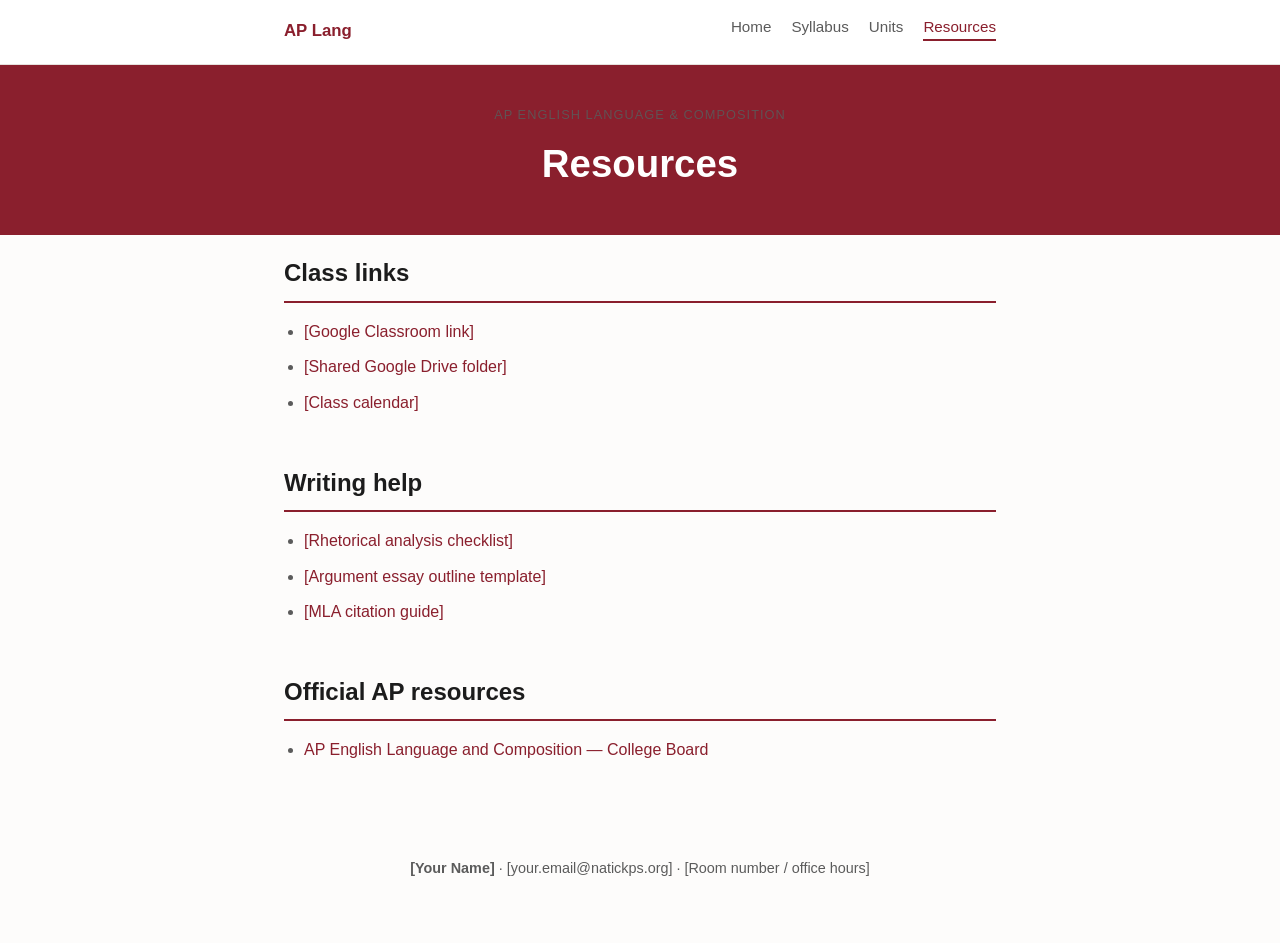
==== resources.html @ e85fa3b9 "Restructure into multi-page site with nav (home, syllabus, units, resources)" ====
<!DOCTYPE html>
<html lang="en">
<head>
  <meta charset="UTF-8">
  <meta name="viewport" content="width=device-width, initial-scale=1.0">
  <title>Resources — AP Lang</title>
  <link rel="stylesheet" href="style.css">
</head>
<body>
  <nav class="site-nav">
    <div class="container nav-inner">
      <a class="brand" href="index.html">AP Lang</a>
      <ul>
        <li><a href="index.html">Home</a></li>
        <li><a href="syllabus.html">Syllabus</a></li>
        <li><a href="units.html">Units</a></li>
        <li><a href="resources.html" class="current">Resources</a></li>
      </ul>
    </div>
  </nav>

  <header class="hero hero-small">
    <div class="container">
      <p class="eyebrow">AP English Language &amp; Composition</p>
      <h1>Resources</h1>
    </div>
  </header>

  <main class="container">

    <section id="class-links">
      <h2>Class links</h2>
      <ul>
        <li><a href="#">[Google Classroom link]</a></li>
        <li><a href="#">[Shared Google Drive folder]</a></li>
        <li><a href="#">[Class calendar]</a></li>
      </ul>
    </section>

    <section id="writing-help">
      <h2>Writing help</h2>
      <ul>
        <li><a href="#">[Rhetorical analysis checklist]</a></li>
        <li><a href="#">[Argument essay outline template]</a></li>
        <li><a href="#">[MLA citation guide]</a></li>
      </ul>
    </section>

    <section id="ap-resources">
      <h2>Official AP resources</h2>
      <ul>
        <li><a href="https://apstudents.collegeboard.org/courses/ap-english-language-and-composition" target="_blank" rel="noopener">AP English Language and Composition — College Board</a></li>
      </ul>
    </section>

  </main>

  <footer>
    <div class="container">
      <p>
        <strong>[Your Name]</strong> &middot;
        [your.email@natickps.org] &middot;
        [Room number / office hours]
      </p>
    </div>
  </footer>
</body>
</html>
---- style.css ----
:root {
  --ink: #1c1c1c;
  --muted: #5b5b5b;
  --accent: #8a1f2d;
  --accent-light: #fbeceb;
  --bg: #fdfcfb;
  --card-bg: #ffffff;
  --border: #e6e1dd;
  --max-width: 760px;
}

* {
  box-sizing: border-box;
}

body {
  margin: 0;
  font-family: -apple-system, BlinkMacSystemFont, "Segoe UI", Roboto, Helvetica, Arial, sans-serif;
  color: var(--ink);
  background: var(--bg);
  line-height: 1.6;
}

.container {
  max-width: var(--max-width);
  margin: 0 auto;
  padding: 0 24px;
}

.site-nav {
  background: #fff;
  border-bottom: 1px solid var(--border);
  position: sticky;
  top: 0;
  z-index: 10;
}

.nav-inner {
  display: flex;
  align-items: center;
  justify-content: space-between;
  padding: 14px 24px;
}

.nav-inner .brand {
  font-weight: 700;
  color: var(--accent);
  text-decoration: none;
  font-size: 1.05rem;
}

.nav-inner ul {
  display: flex;
  gap: 20px;
  list-style: none;
  padding: 0;
  margin: 0;
}

.nav-inner ul li a {
  color: var(--muted);
  text-decoration: none;
  font-size: 0.95rem;
  padding-bottom: 4px;
  border-bottom: 2px solid transparent;
}

.nav-inner ul li a:hover {
  color: var(--accent);
}

.nav-inner ul li a.current {
  color: var(--accent);
  border-bottom-color: var(--accent);
}

.hero {
  background: var(--accent);
  color: #fff;
  padding: 64px 0 48px;
  text-align: center;
}

.hero-small {
  padding: 40px 0 32px;
}

.eyebrow {
  text-transform: uppercase;
  letter-spacing: 0.08em;
  font-size: 0.8rem;
  opacity: 0.85;
  margin: 0 0 8px;
}

.hero h1 {
  margin: 0 0 8px;
  font-size: 2.4rem;
}

.subtitle {
  margin: 0;
  font-size: 1.1rem;
  opacity: 0.9;
}

main {
  padding: 48px 24px 24px;
}

section {
  margin-bottom: 48px;
}

h2 {
  font-size: 1.5rem;
  border-bottom: 2px solid var(--accent);
  padding-bottom: 8px;
  margin-bottom: 16px;
}

h3 {
  margin: 0 0 6px;
  font-size: 1.1rem;
  color: var(--accent);
}

main a {
  color: var(--accent);
  text-decoration: none;
}

main a:hover {
  text-decoration: underline;
}

p {
  color: var(--muted);
}

ul {
  padding-left: 20px;
  color: var(--muted);
}

ul li {
  margin-bottom: 10px;
}

.card-list {
  list-style: none;
  padding: 0;
  display: grid;
  gap: 16px;
}

.card-list li {
  background: var(--card-bg);
  border: 1px solid var(--border);
  border-radius: 10px;
  padding: 16px 20px;
  margin-bottom: 0;
}

#contact {
  background: var(--accent-light);
  border-radius: 10px;
  padding: 24px;
}

footer {
  text-align: center;
  padding: 32px 0 48px;
  color: var(--muted);
  font-size: 0.9rem;
}
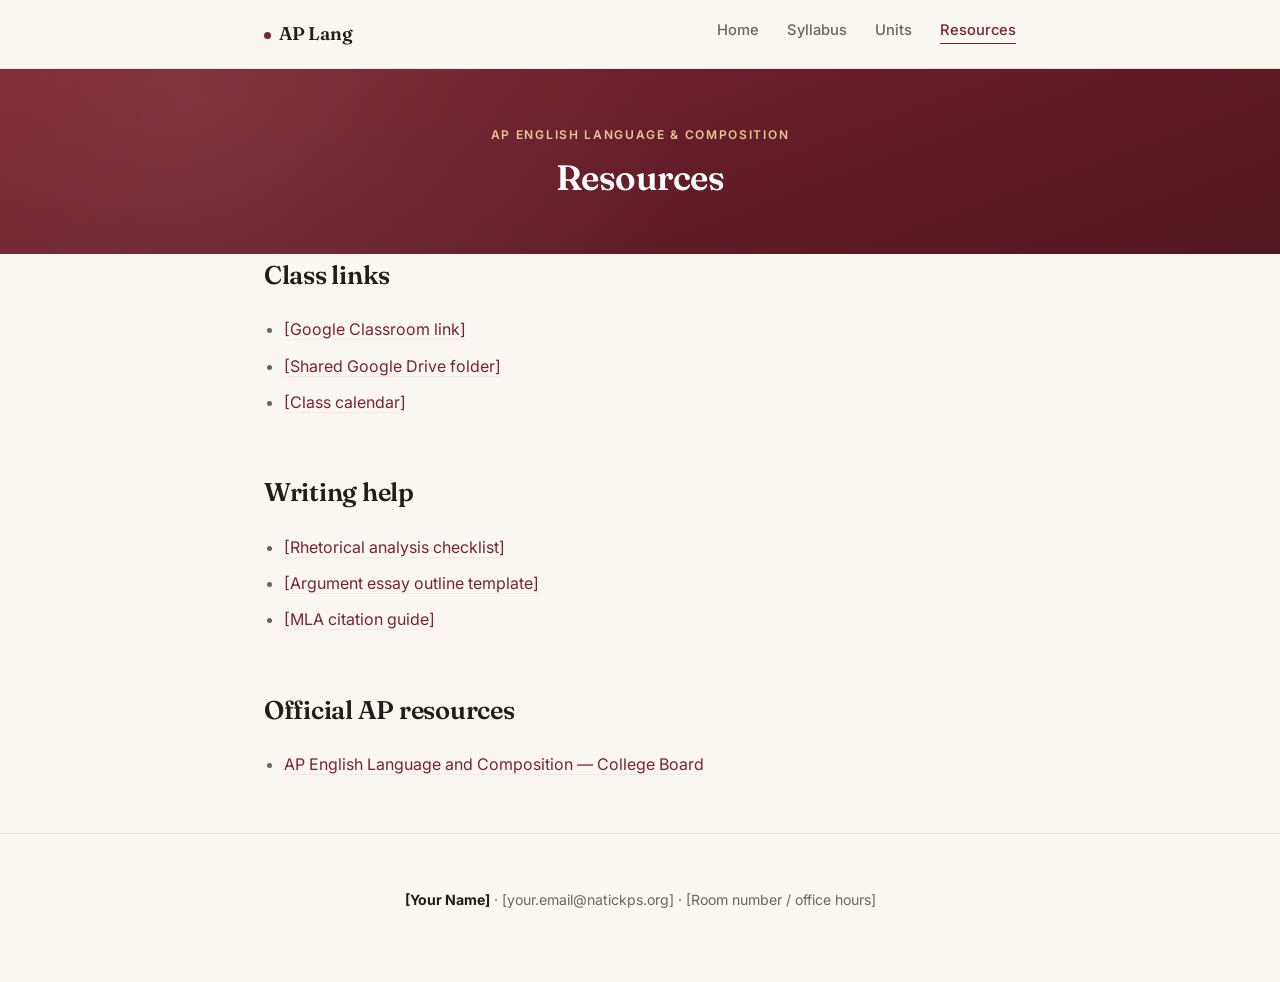
==== commit ccc65878: "Redesign with editorial serif/sans typography, gradient hero, numbered cards" ====
--- a/resources.html
+++ b/resources.html
@@ -4,6 +4,9 @@
   <meta charset="UTF-8">
   <meta name="viewport" content="width=device-width, initial-scale=1.0">
   <title>Resources — AP Lang</title>
+  <link rel="preconnect" href="https://fonts.googleapis.com">
+  <link rel="preconnect" href="https://fonts.gstatic.com" crossorigin>
+  <link href="https://fonts.googleapis.com/css2?family=Fraunces:opsz,wght@9..144,500;9..144,600&family=Inter:wght@400;500;600;700&display=swap" rel="stylesheet">
   <link rel="stylesheet" href="style.css">
 </head>
 <body>
--- a/style.css
+++ b/style.css
@@ -1,12 +1,17 @@
 :root {
-  --ink: #1c1c1c;
-  --muted: #5b5b5b;
-  --accent: #8a1f2d;
-  --accent-light: #fbeceb;
-  --bg: #fdfcfb;
-  --card-bg: #ffffff;
-  --border: #e6e1dd;
-  --max-width: 760px;
+  --ink: #201d1a;
+  --muted: #6b6560;
+  --faint: #a39c94;
+  --accent: #7a2331;
+  --accent-dark: #521621;
+  --accent-soft: #f5e9e7;
+  --gold: #a9812f;
+  --paper: #faf7f2;
+  --surface: #ffffff;
+  --border: #e9e2d8;
+  --shadow-sm: 0 1px 2px rgba(32, 20, 16, 0.04);
+  --shadow-md: 0 10px 30px -10px rgba(90, 30, 30, 0.18);
+  --max-width: 800px;
 }
 
 * {
@@ -15,10 +20,11 @@
 
 body {
   margin: 0;
-  font-family: -apple-system, BlinkMacSystemFont, "Segoe UI", Roboto, Helvetica, Arial, sans-serif;
-  color: var(--ink);
-  background: var(--bg);
-  line-height: 1.6;
+  font-family: "Inter", -apple-system, BlinkMacSystemFont, "Segoe UI", Roboto, Helvetica, Arial, sans-serif;
+  color: var(--ink);
+  background: var(--paper);
+  line-height: 1.65;
+  -webkit-font-smoothing: antialiased;
 }
 
 .container {
@@ -27,8 +33,12 @@
   padding: 0 24px;
 }
 
+/* Nav */
+
 .site-nav {
-  background: #fff;
+  background: rgba(250, 247, 242, 0.85);
+  backdrop-filter: blur(10px);
+  -webkit-backdrop-filter: blur(10px);
   border-bottom: 1px solid var(--border);
   position: sticky;
   top: 0;
@@ -39,19 +49,32 @@
   display: flex;
   align-items: center;
   justify-content: space-between;
-  padding: 14px 24px;
+  padding: 16px 24px;
 }
 
 .nav-inner .brand {
-  font-weight: 700;
-  color: var(--accent);
+  font-family: "Fraunces", Georgia, serif;
+  font-weight: 600;
+  font-size: 1.15rem;
+  color: var(--ink);
   text-decoration: none;
-  font-size: 1.05rem;
+  letter-spacing: -0.01em;
+}
+
+.nav-inner .brand::before {
+  content: "";
+  display: inline-block;
+  width: 7px;
+  height: 7px;
+  border-radius: 50%;
+  background: var(--accent);
+  margin-right: 8px;
+  vertical-align: middle;
 }
 
 .nav-inner ul {
   display: flex;
-  gap: 20px;
+  gap: 28px;
   list-style: none;
   padding: 0;
   margin: 0;
@@ -60,9 +83,11 @@
 .nav-inner ul li a {
   color: var(--muted);
   text-decoration: none;
-  font-size: 0.95rem;
+  font-size: 0.92rem;
+  font-weight: 500;
   padding-bottom: 4px;
-  border-bottom: 2px solid transparent;
+  border-bottom: 1px solid transparent;
+  transition: color 0.15s ease, border-color 0.15s ease;
 }
 
 .nav-inner ul li a:hover {
@@ -74,64 +99,86 @@
   border-bottom-color: var(--accent);
 }
 
+/* Hero */
+
 .hero {
-  background: var(--accent);
+  background:
+    radial-gradient(circle at 15% 20%, rgba(255, 255, 255, 0.08), transparent 45%),
+    linear-gradient(160deg, var(--accent) 0%, var(--accent-dark) 100%);
   color: #fff;
-  padding: 64px 0 48px;
+  padding: 88px 0 64px;
   text-align: center;
+  position: relative;
 }
 
 .hero-small {
-  padding: 40px 0 32px;
+  padding: 56px 0 44px;
 }
 
 .eyebrow {
   text-transform: uppercase;
-  letter-spacing: 0.08em;
-  font-size: 0.8rem;
-  opacity: 0.85;
-  margin: 0 0 8px;
+  letter-spacing: 0.14em;
+  font-size: 0.75rem;
+  font-weight: 600;
+  color: #e8c98f;
+  margin: 0 0 14px;
 }
 
 .hero h1 {
-  margin: 0 0 8px;
-  font-size: 2.4rem;
+  font-family: "Fraunces", Georgia, serif;
+  font-weight: 600;
+  margin: 0 0 12px;
+  font-size: 3rem;
+  letter-spacing: -0.015em;
+  line-height: 1.1;
+}
+
+.hero-small h1 {
+  font-size: 2.2rem;
 }
 
 .subtitle {
   margin: 0;
-  font-size: 1.1rem;
-  opacity: 0.9;
-}
+  font-size: 1.15rem;
+  color: rgba(255, 255, 255, 0.82);
+  font-weight: 400;
+}
+
+/* Layout */
 
 main {
-  padding: 48px 24px 24px;
+  padding: 64px 24px 24px;
 }
 
 section {
-  margin-bottom: 48px;
+  margin-bottom: 56px;
 }
 
 h2 {
-  font-size: 1.5rem;
-  border-bottom: 2px solid var(--accent);
-  padding-bottom: 8px;
-  margin-bottom: 16px;
+  font-family: "Fraunces", Georgia, serif;
+  font-weight: 600;
+  font-size: 1.6rem;
+  color: var(--ink);
+  margin: 0 0 20px;
+  letter-spacing: -0.01em;
 }
 
 h3 {
   margin: 0 0 6px;
-  font-size: 1.1rem;
-  color: var(--accent);
+  font-size: 1.08rem;
+  font-weight: 600;
+  color: var(--ink);
 }
 
 main a {
   color: var(--accent);
   text-decoration: none;
+  border-bottom: 1px solid var(--accent-soft);
+  transition: border-color 0.15s ease;
 }
 
 main a:hover {
-  text-decoration: underline;
+  border-bottom-color: var(--accent);
 }
 
 p {
@@ -146,6 +193,8 @@
 ul li {
   margin-bottom: 10px;
 }
+
+/* Cards */
 
 .card-list {
   list-style: none;
@@ -155,22 +204,79 @@
 }
 
 .card-list li {
-  background: var(--card-bg);
+  background: var(--surface);
   border: 1px solid var(--border);
-  border-radius: 10px;
-  padding: 16px 20px;
+  border-radius: 14px;
+  padding: 22px 24px 22px 68px;
   margin-bottom: 0;
-}
+  position: relative;
+  box-shadow: var(--shadow-sm);
+  transition: transform 0.18s ease, box-shadow 0.18s ease, border-color 0.18s ease;
+}
+
+.card-list li:hover {
+  transform: translateY(-3px);
+  box-shadow: var(--shadow-md);
+  border-color: var(--accent-soft);
+}
+
+.card-list li .num {
+  position: absolute;
+  left: 22px;
+  top: 22px;
+  font-family: "Fraunces", Georgia, serif;
+  font-size: 1.3rem;
+  font-weight: 600;
+  color: var(--gold);
+  opacity: 0.55;
+}
+
+.card-list h3 a {
+  border-bottom: none;
+}
+
+/* Contact / footer */
 
 #contact {
-  background: var(--accent-light);
-  border-radius: 10px;
-  padding: 24px;
+  background: var(--accent-soft);
+  border: 1px solid var(--border);
+  border-radius: 14px;
+  padding: 28px 24px;
 }
 
 footer {
   text-align: center;
-  padding: 32px 0 48px;
-  color: var(--muted);
-  font-size: 0.9rem;
-}
+  padding: 40px 0 56px;
+  color: var(--muted);
+  font-size: 0.88rem;
+  border-top: 1px solid var(--border);
+  margin-top: 24px;
+}
+
+footer strong {
+  color: var(--ink);
+}
+
+@media (max-width: 560px) {
+  .hero {
+    padding: 64px 0 48px;
+  }
+
+  .hero h1 {
+    font-size: 2.2rem;
+  }
+
+  .nav-inner ul {
+    gap: 16px;
+  }
+
+  .card-list li {
+    padding: 20px 20px 20px 58px;
+  }
+
+  .card-list li .num {
+    left: 18px;
+    top: 20px;
+    font-size: 1.1rem;
+  }
+}
